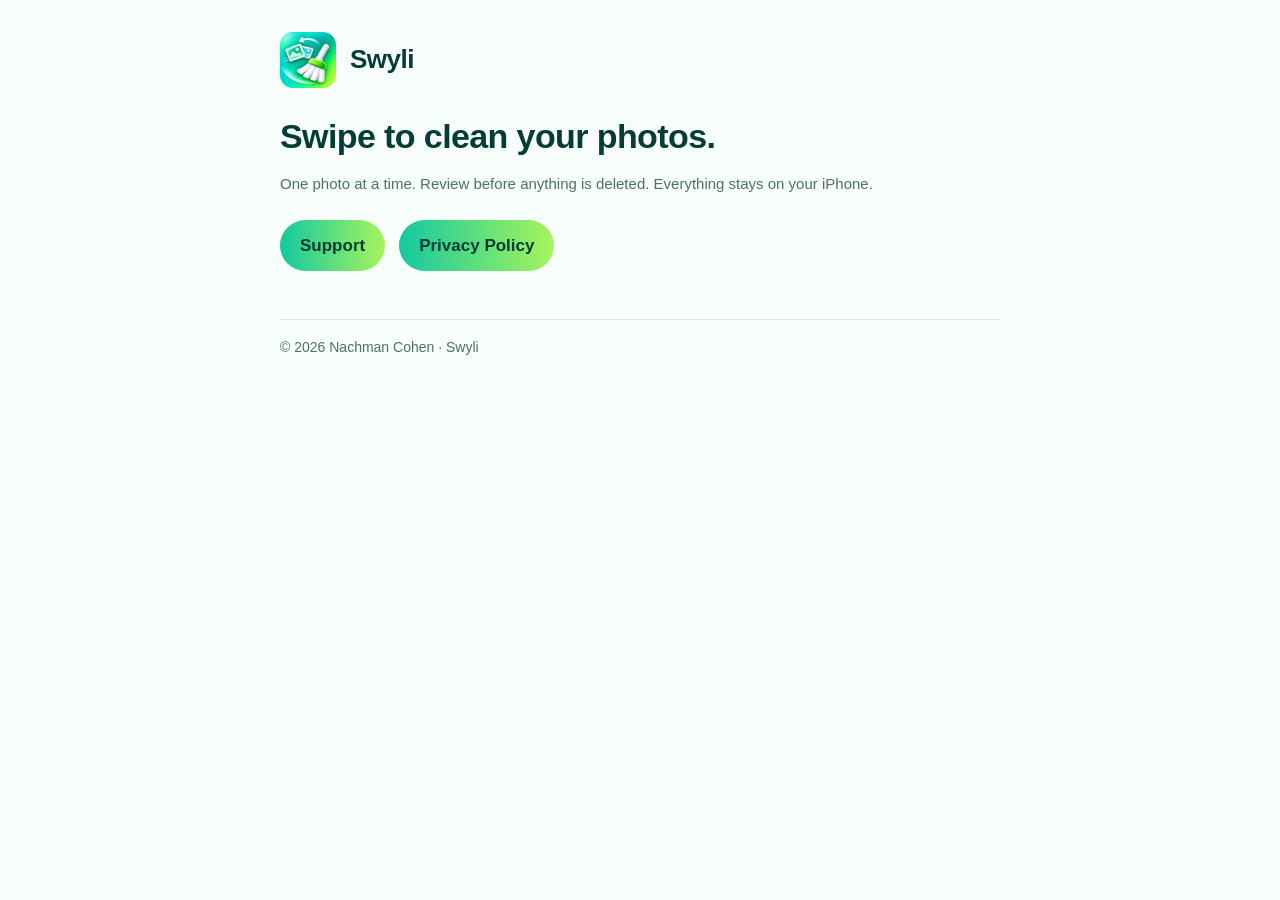
==== index.html @ daca577b "Publish Swyli privacy policy and support pages Co-Authored-By: Claude Opus 5.5 <noreply@anthropic.co" ====
<!doctype html>
<html lang="en">
<head>
  <meta charset="utf-8">
  <meta name="viewport" content="width=device-width, initial-scale=1">
  <title>Swyli</title>
  <meta name="description" content="Swyli — swipe to clean your iPhone photos. Private by design.">
  <link rel="stylesheet" href="style.css">
</head>
<body>
  <div class="wrap">
    <header><img src="assets/swyli-icon.png" alt=""><a href="./">Swyli</a></header>
    <h1>Swipe to clean your photos.</h1>
    <p class="meta">One photo at a time. Review before anything is deleted. Everything stays on your iPhone.</p>
    <div class="links">
      <a class="button" href="support/">Support</a>
      <a class="button" href="privacy/">Privacy Policy</a>
    </div>
    <footer>© 2026 Nachman Cohen · Swyli</footer>
  </div>
</body>
</html>
---- style.css ----
:root {
  --ink: #053c35;
  --teal: #0a7a6c;
  --turquoise: #14c8a0;
  --lime: #a6f45b;
  --canvas: #f7fdfb;
  --surface: #ffffff;
  --muted: #4f6f69;
  --line: #d7ebe5;
}
@media (prefers-color-scheme: dark) {
  :root {
    --ink: #e8faf5;
    --canvas: #031c19;
    --surface: #072b26;
    --muted: #9fc4bb;
    --line: #12403a;
  }
}
* { box-sizing: border-box; }
body {
  margin: 0;
  background: var(--canvas);
  color: var(--ink);
  font: 17px/1.6 -apple-system, BlinkMacSystemFont, "SF Pro Text", "Segoe UI", Roboto, Arial, sans-serif;
}
.wrap { max-width: 760px; margin: 0 auto; padding: 32px 20px 64px; }
header { display: flex; align-items: center; gap: 14px; margin-bottom: 28px; }
header img { width: 56px; height: 56px; border-radius: 13px; }
header a { color: inherit; text-decoration: none; font-weight: 800; font-size: 26px; letter-spacing: -0.5px; }
h1 { font-size: 34px; line-height: 1.2; margin: 0 0 6px; letter-spacing: -0.6px; }
h2 { font-size: 21px; margin: 32px 0 8px; }
p, li { color: var(--ink); }
.meta { color: var(--muted); font-size: 15px; margin-bottom: 24px; }
.card { background: var(--surface); border: 1px solid var(--line); border-radius: 18px; padding: 18px 20px; margin: 16px 0; }
.summary { border-left: 4px solid var(--turquoise); }
a { color: var(--teal); }
@media (prefers-color-scheme: dark) { a { color: var(--turquoise); } }
ul { padding-left: 22px; }
.rtl { direction: rtl; text-align: right; }
.rtl ul { padding-left: 0; padding-right: 22px; }
.links { display: flex; gap: 14px; flex-wrap: wrap; margin-top: 20px; }
.button { display: inline-block; background: linear-gradient(90deg, var(--turquoise), var(--lime)); color: #053c35; font-weight: 700; padding: 12px 20px; border-radius: 999px; text-decoration: none; }
footer { margin-top: 48px; color: var(--muted); font-size: 14px; border-top: 1px solid var(--line); padding-top: 16px; }
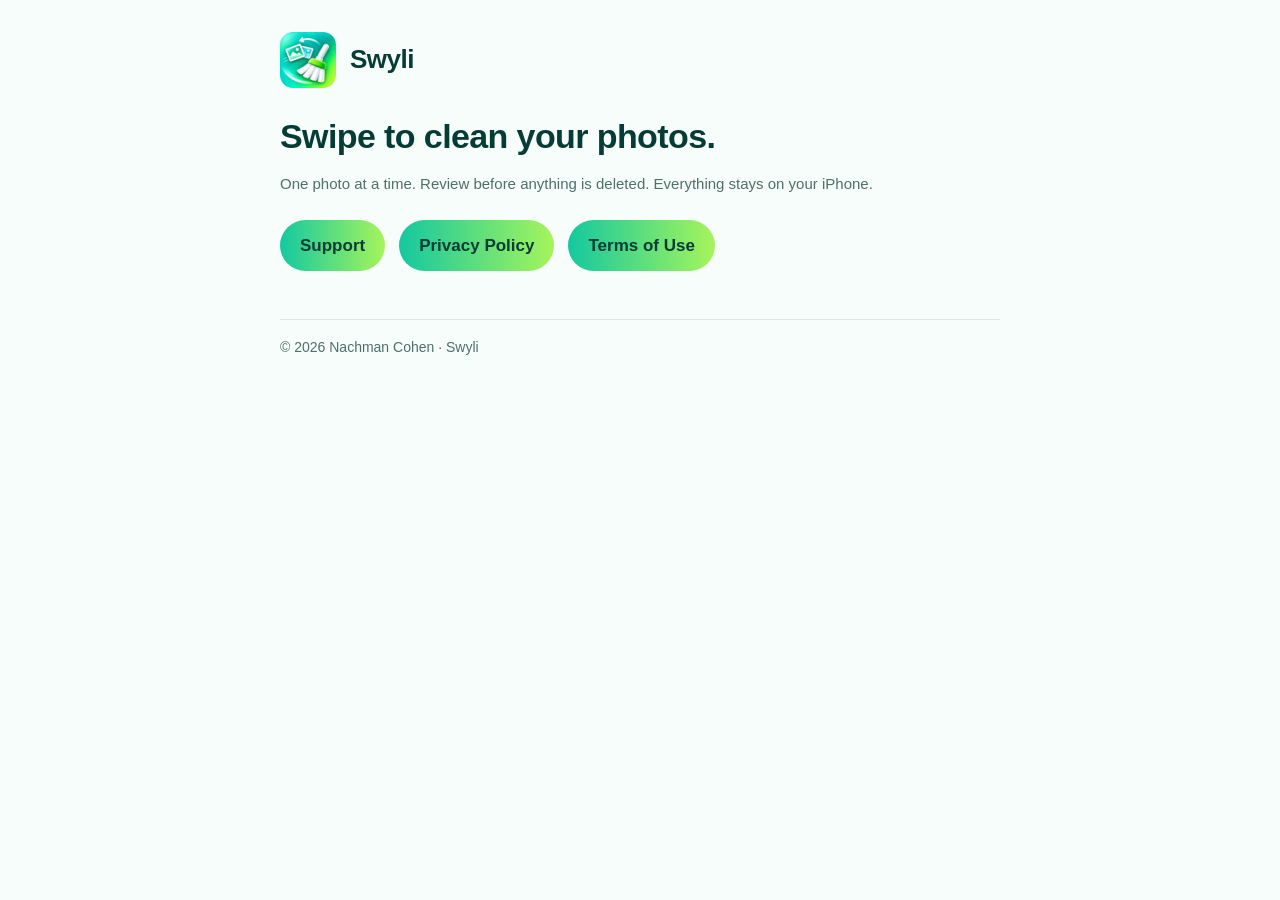
==== commit 4520185d: "Add Swyli Terms of Use Co-Authored-By: Claude Opus 5.5 <noreply@anthropic.com>" ====
--- a/index.html
+++ b/index.html
@@ -15,6 +15,7 @@
     <div class="links">
       <a class="button" href="support/">Support</a>
       <a class="button" href="privacy/">Privacy Policy</a>
+      <a class="button" href="terms/">Terms of Use</a>
     </div>
     <footer>© 2026 Nachman Cohen · Swyli</footer>
   </div>
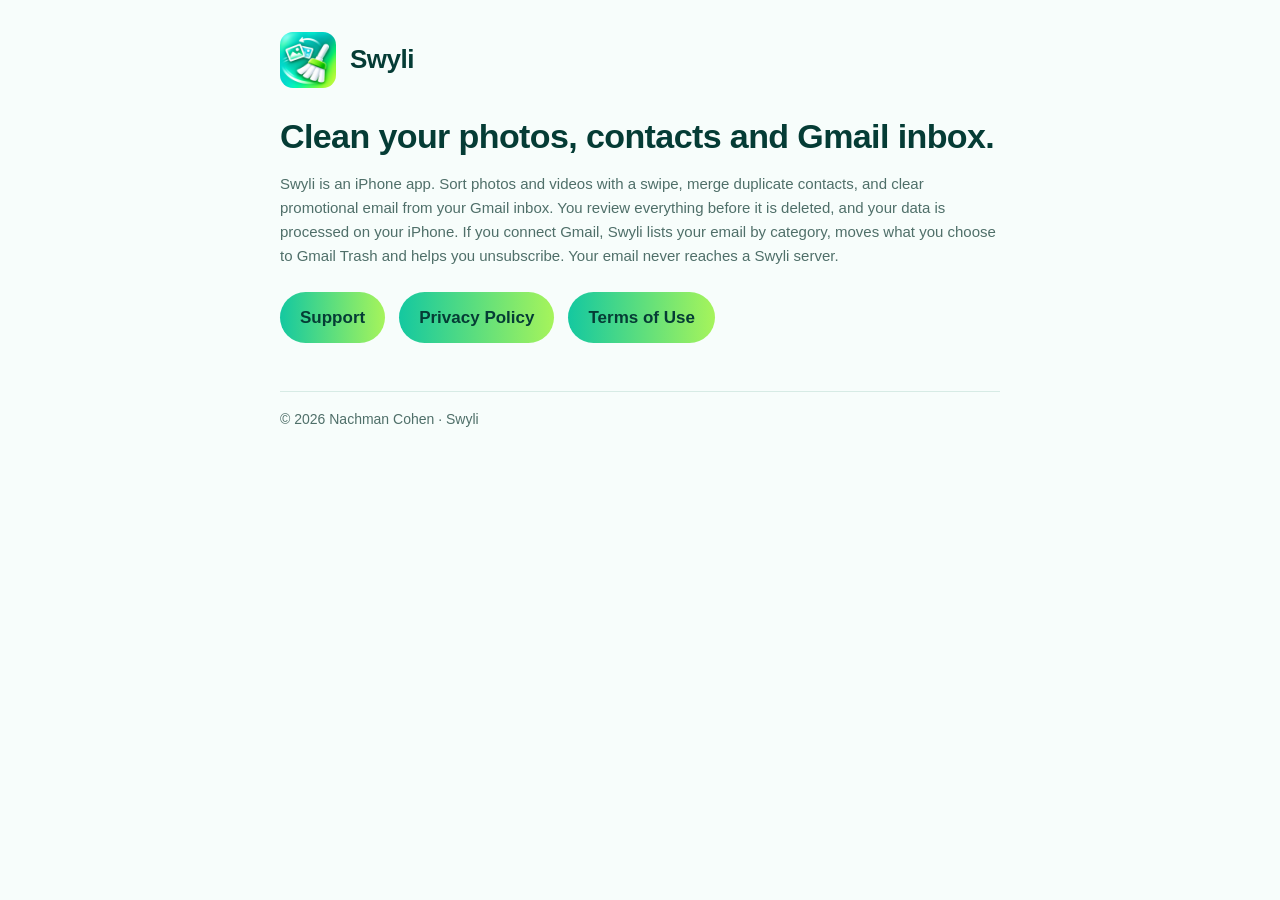
==== commit 321f8018: "Describe contacts and Gmail on the home page and how to manage Gmail data Co-Authored-By: Claude Opu" ====
--- a/index.html
+++ b/index.html
@@ -10,8 +10,8 @@
 <body>
   <div class="wrap">
     <header><img src="assets/swyli-icon.png" alt=""><a href="./">Swyli</a></header>
-    <h1>Swipe to clean your photos.</h1>
-    <p class="meta">One photo at a time. Review before anything is deleted. Everything stays on your iPhone.</p>
+    <h1>Clean your photos, contacts and Gmail inbox.</h1>
+    <p class="meta">Swyli is an iPhone app. Sort photos and videos with a swipe, merge duplicate contacts, and clear promotional email from your Gmail inbox. You review everything before it is deleted, and your data is processed on your iPhone. If you connect Gmail, Swyli lists your email by category, moves what you choose to Gmail Trash and helps you unsubscribe. Your email never reaches a Swyli server.</p>
     <div class="links">
       <a class="button" href="support/">Support</a>
       <a class="button" href="privacy/">Privacy Policy</a>
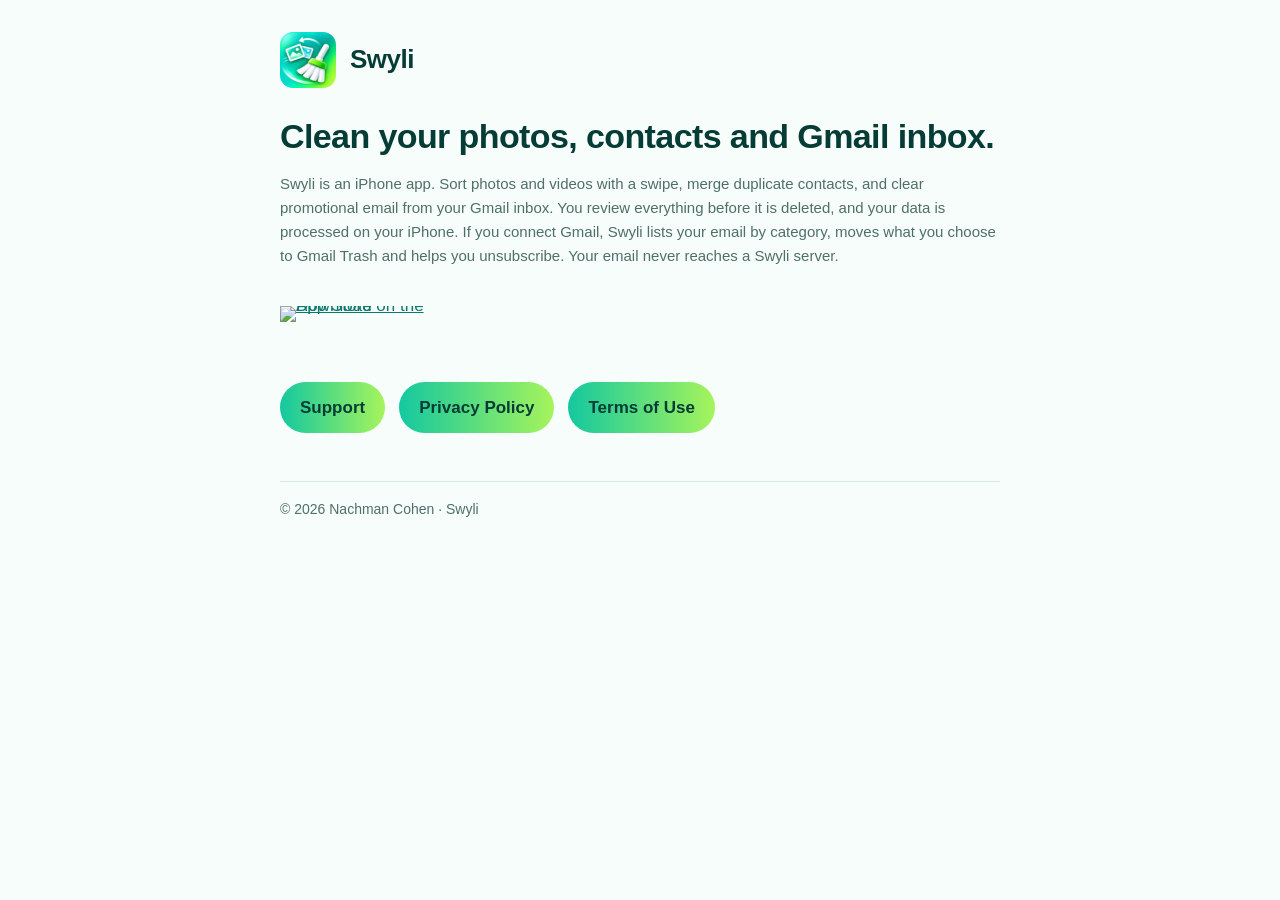
==== commit 4d6702a5: "App Store download badge on the home page and /get; /get now sends iPhones to the App Store (Swyli 1" ====
--- a/index.html
+++ b/index.html
@@ -5,6 +5,18 @@
   <meta name="viewport" content="width=device-width, initial-scale=1">
   <title>Swyli</title>
   <meta name="description" content="Swyli — swipe to clean your iPhone photos. Private by design.">
+  <link rel="canonical" href="https://swyliapp.com/">
+  <meta property="og:type" content="website">
+  <meta property="og:site_name" content="Swyli">
+  <meta property="og:title" content="Swyli — swipe to clean your iPhone photos">
+  <meta property="og:description" content="Sort photos and videos with a swipe. Nothing is deleted until you confirm, and your photos stay on your iPhone.">
+  <meta property="og:url" content="https://swyliapp.com/">
+  <meta property="og:image" content="https://swyliapp.com/assets/og.jpg">
+  <meta property="og:image:width" content="1200">
+  <meta property="og:image:height" content="630">
+  <meta property="og:image:alt" content="Swyli: Storage full? Swipe it clean.">
+  <meta name="twitter:card" content="summary_large_image">
+  <link rel="apple-touch-icon" href="assets/swyli-icon.png">
   <link rel="stylesheet" href="style.css">
 </head>
 <body>
@@ -12,6 +24,7 @@
     <header><img src="assets/swyli-icon.png" alt=""><a href="./">Swyli</a></header>
     <h1>Clean your photos, contacts and Gmail inbox.</h1>
     <p class="meta">Swyli is an iPhone app. Sort photos and videos with a swipe, merge duplicate contacts, and clear promotional email from your Gmail inbox. You review everything before it is deleted, and your data is processed on your iPhone. If you connect Gmail, Swyli lists your email by category, moves what you choose to Gmail Trash and helps you unsubscribe. Your email never reaches a Swyli server.</p>
+    <p class="store"><a href="https://apps.apple.com/app/swyli/id6829770040"><img src="https://toolbox.marketingtools.apple.com/api/v2/badges/download-on-the-app-store/black/en-us" alt="Download on the App Store" width="168" height="56"></a></p>
     <div class="links">
       <a class="button" href="support/">Support</a>
       <a class="button" href="privacy/">Privacy Policy</a>
--- a/style.css
+++ b/style.css
@@ -41,4 +41,8 @@
 .rtl ul { padding-left: 0; padding-right: 22px; }
 .links { display: flex; gap: 14px; flex-wrap: wrap; margin-top: 20px; }
 .button { display: inline-block; background: linear-gradient(90deg, var(--turquoise), var(--lime)); color: #053c35; font-weight: 700; padding: 12px 20px; border-radius: 999px; text-decoration: none; }
+.store { margin: 0 0 8px; }
+.store a { display: inline-block; line-height: 0; border-radius: 10px; }
+.store a:focus-visible { outline: 2px solid var(--turquoise); outline-offset: 3px; }
+.store img { display: block; height: 56px; width: auto; }
 footer { margin-top: 48px; color: var(--muted); font-size: 14px; border-top: 1px solid var(--line); padding-top: 16px; }
